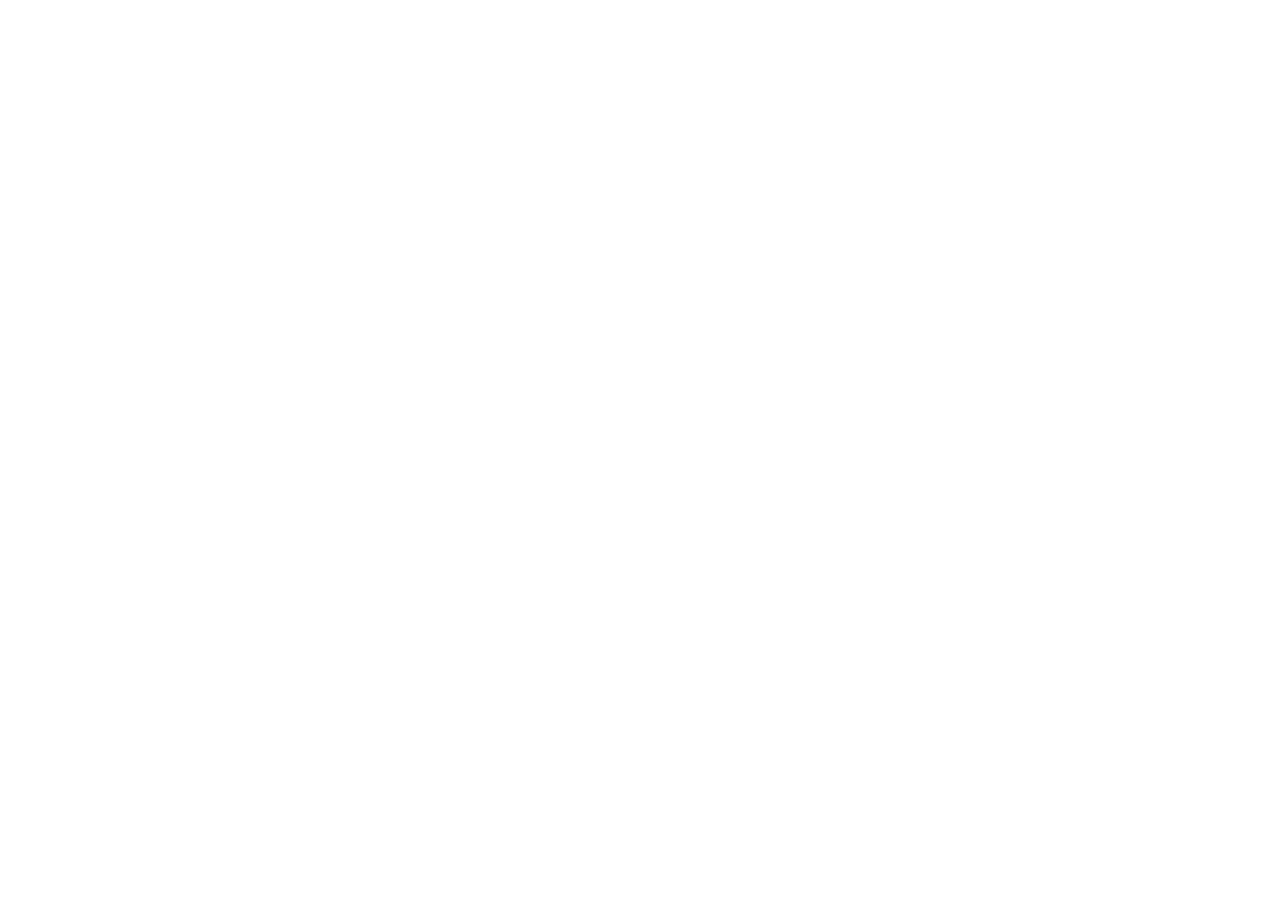
==== index.html @ 67b1c087 "hihi" ====
<!DOCTYPE html>
<html lang="en">
<head>
  <meta charset="UTF-8">
  <meta name="viewport" content="width=device-width, initial-scale=1.0">
  <link rel="stylesheet" href="styles.css">
  <title>Advendikalender</title>
</head>
<body>

  <div class="calendar">
    <!-- Kalendri päevad lisatakse siia -->
  </div>

  <script src="script.js"></script>
</body>
</html>
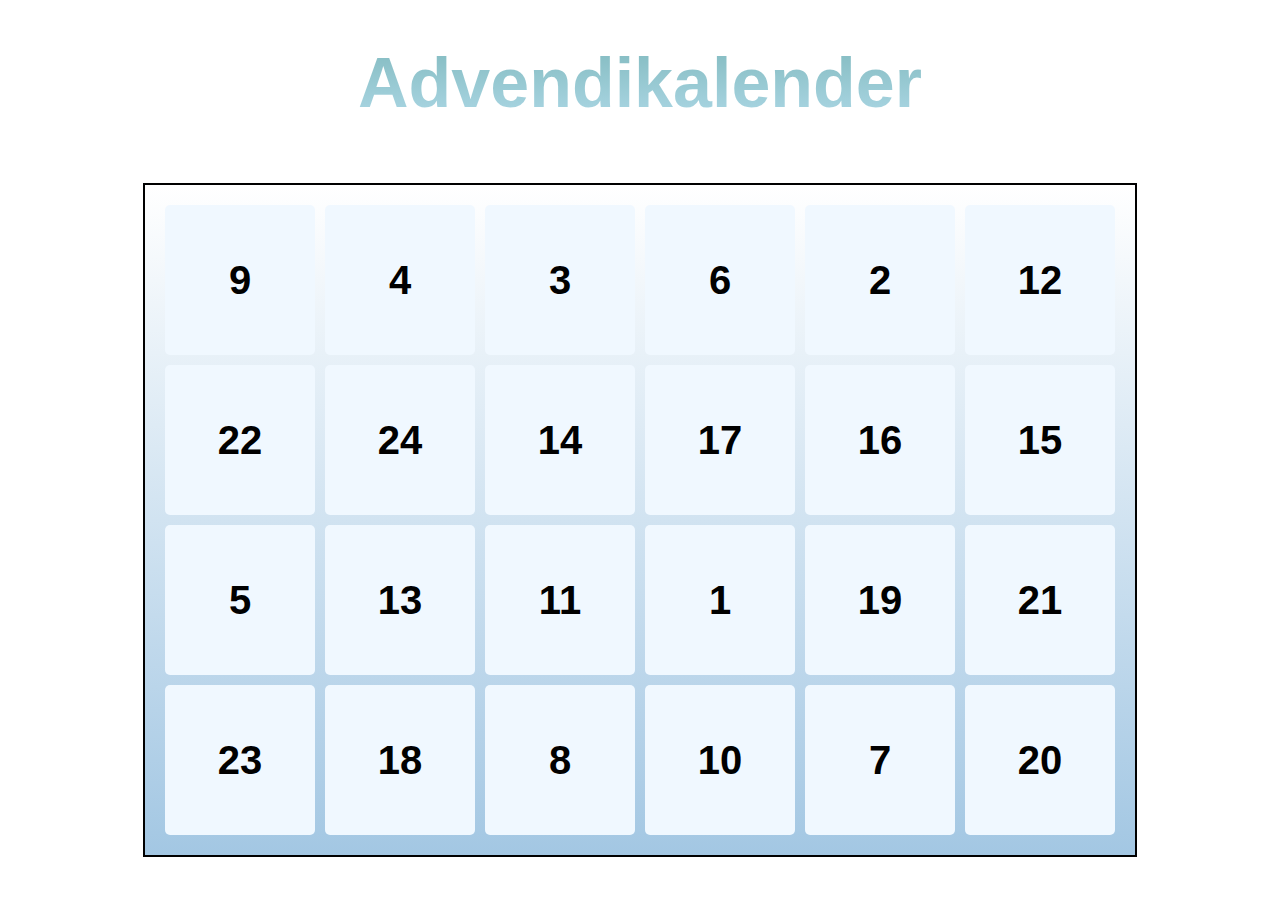
==== commit 493087fb: "y" ====
--- a/index.html
+++ b/index.html
@@ -4,12 +4,14 @@
   <meta charset="UTF-8">
   <meta name="viewport" content="width=device-width, initial-scale=1.0">
   <link rel="stylesheet" href="styles.css">
-  <title>Advendikalender</title>
 </head>
+
 <body>
-
-  <div class="calendar">
-    <!-- Kalendri päevad lisatakse siia -->
+  <div class="calendar-container">
+    <h1 class="calendar-title">Advendikalender</h1>
+    <div class="calendar">
+      <!-- Kalendri päevad lisatakse siia -->
+    </div>
   </div>
 
   <script src="script.js"></script>
--- a/styles.css
+++ b/styles.css
@@ -0,0 +1,70 @@
+body {
+    font-family: Arial, sans-serif;
+    display: flex;
+    justify-content: center;
+    align-items: center;
+    height: 100vh;
+    margin: 0;
+  }
+  
+  
+  .calendar-container {
+    padding: 10px;
+    display: flex;
+    flex-direction: column;
+    align-items: center;
+  }
+  
+  .calendar {
+    display: grid;
+    grid-template-columns: repeat(6, 100px); /* Muuda veergude arvu vastavalt soovile */
+    gap: 60px;
+    border: 2px solid;
+    padding-left: 20px;
+    padding-right: 70px;
+    padding-top: 70px;
+    padding-bottom: 20px;
+    background: linear-gradient(to top, #a3c7e3, white);
+    font-size: 60px;
+  
+  }
+  
+  .calendar div {
+    margin-top: -50px;
+    width: 150px;
+    height: 150px;
+    display: flex;
+    justify-content: center;
+    align-items: center;
+    cursor: pointer;
+    font-size: 40px;
+    font-weight: bold;
+    border-radius: 5px;
+    transition: background-color 0.3s;
+    background-color: aliceblue;
+    
+  }
+  
+  
+  
+  .calendar div:hover {
+    background-color: rgb(142, 142, 142);
+  }
+  
+  .calendar img {
+    max-width: 100%;
+    max-height: 2000%;
+    border-radius: 5px;
+  }
+  
+  .calendar-title {
+    text-align: center;
+    margin-top: 0;
+    font-size: 70px;
+    margin-bottom: 60px;
+    background: linear-gradient(to bottom, #82babf, lightblue);
+        -webkit-background-clip: text;
+        color: transparent;
+        animation: gradient 5s linear infinite;
+  }
+  